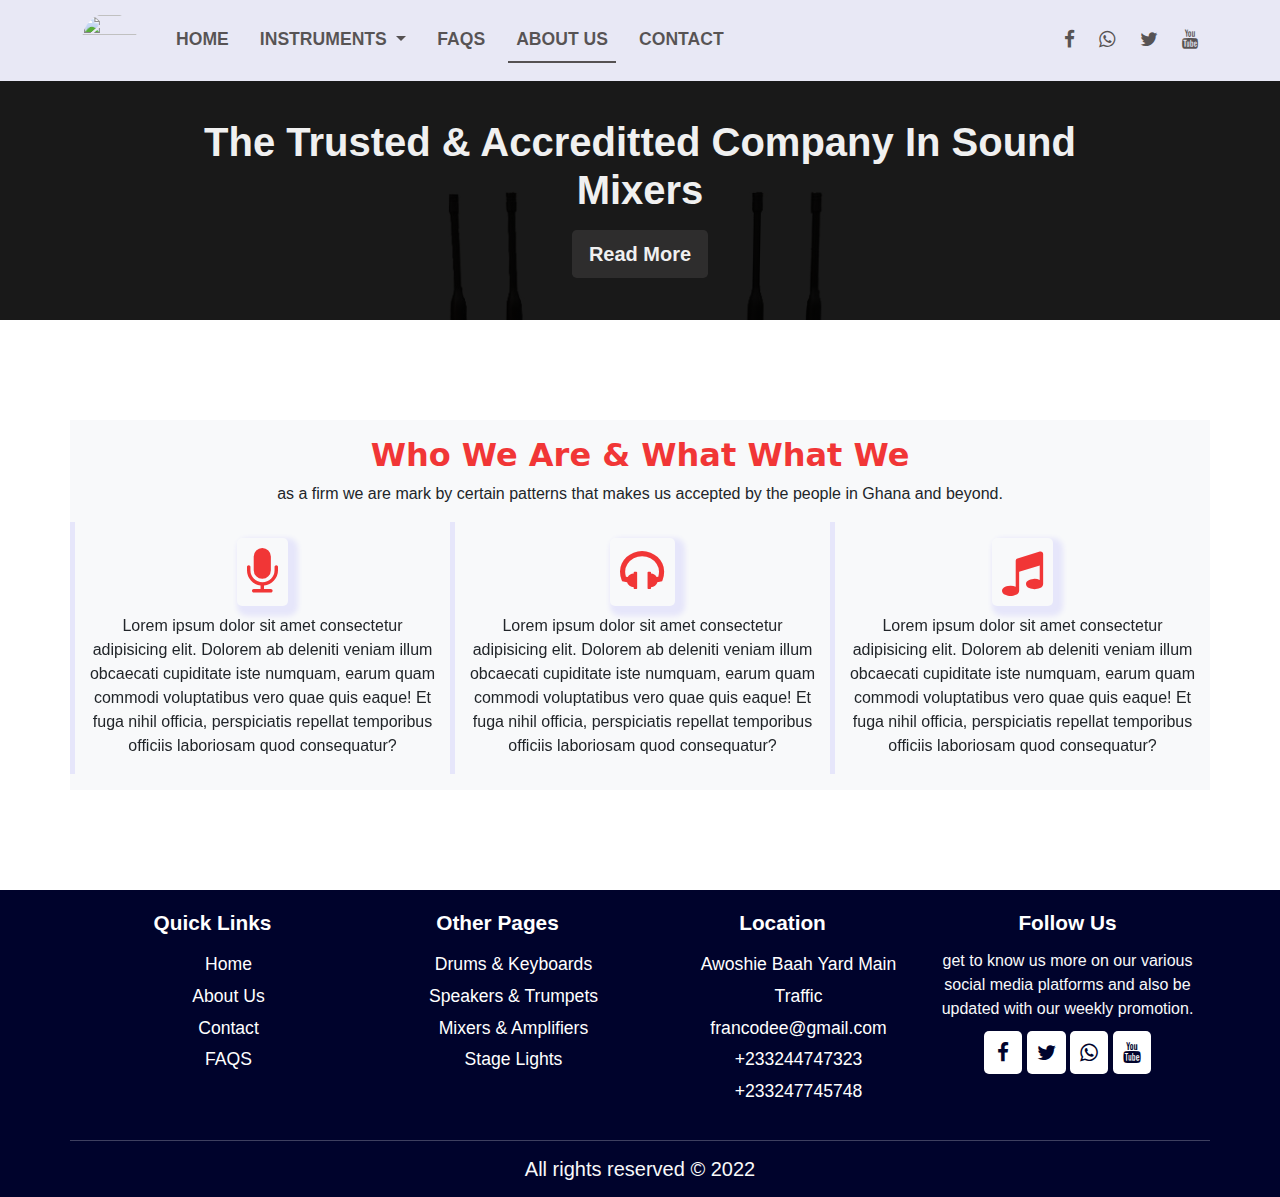
==== about.html @ 3933a32f "another commit" ====
<!DOCTYPE html>
    <html lang="en">
    <head>
      <meta charset="UTF-8">
      <meta http-equiv="X-UA-Compatible" content="IE=edge">
      <meta name="viewport" content="width=device-width, initial-scale=1.0">
      <meta name="keywords" content="Ghana, Musical Instruments, Google, About.">
      <meta name="description"
        content="This page is centered on everything about us especially what makes Francodee Ventures the best in the musical industry in Ghana.">
      <title>About Us - Francodee Ventures</title>
      <link rel="stylesheet" href="assets/css/all.min.css">
      <link rel="stylesheet" href="assets/css/fontawesome.css">
      <link rel="stylesheet" href="bootstrap/css/bootstrap.min.css">
      <link rel="stylesheet" href="assets/css/francodee_ventures.css">
      <link rel="stylesheet" href="dist/aos.css">
    </head>
    <body>
      <nav class="navbar navbar-expand-lg navbar-light fixed-top" id="navbar-design">
        <div class="container" style="margin-top: 0">
          <a class="navbar-brand" href="index.html"><img src="assets/images/logo.jpg" class="img-fluid rounded-pill"
              width="55" height="55"></a>
          <button type="button" class="navbar-toggler bg-light" data-bs-target="#navbarSupportedContent"
            data-bs-toggle="collapse" aria-label="Toggle Navigation" aria-expanded="false">
            <span class="navbar-toggler-icon"></span>
          </button>
          <div class="navbar-collapse collapse" id="navbarSupportedContent">
            <ul class="navbar-nav">
              <li class="nav-item"><a class="nav-link text-uppercase" href="index.html" target="_self">Home</a></li>
              <li class="nav-item dropdown">
                <a class="nav-link dropdown-toggle text-uppercase" href="#" id="navbarDropdownMenuLink" role="button"
                  data-bs-toggle="dropdown" aria-expanded="false">
                  Instruments
                </a>
                <ul class="dropdown-menu" aria-labelledby="navbarDropdownMenuLink">
                  <li><a class="dropdown-item" href="drums_keyboards.html">Drums & Keyboards</a></li>
                  <li><a class="dropdown-item" href="sound_system_trumpets.html">Sound System & Trumpets</a></li>
                  <li><a class="dropdown-item" href="mixers_amplifiers.html">Mixers & Amplifiers</a></li>
                </ul>
              </li>
              <li class="nav-item"><a class="nav-link text-uppercase" href="faq.html" target="_blank">FAQS</a></li>
              <li class="nav-item"><a class="nav-link text-uppercase active" href="about.html" target="_blank">About Us</a></li>
              <li class="nav-item"><a class="nav-link text-uppercase" href="contact.html" target="_blank">Contact</a></li>
            </ul>
            <ul class="navbar-nav ms-auto">
              <div class="social-media-icons">
                <a class="text-decoration-none" href="https://www.facebook.com"><i class="fa fa-facebook"></i></a>
                <a class="text-decoration-none" href="https://www.facebook.com"><i class="fa fa-whatsapp"></i></a>
                <a class="text-decoration-none" href="https://www.facebook.com"><i class="fa fa-twitter"></i></a>
                <a class="text-decoration-none" href="https://www.facebook.com"><i class="fa fa-youtube"></i></a>
              </div>
            </ul>
          </div>
        </div>
      </nav>
      <div class="contaner-fluid about-banner">
        <div class="container" style="margin-top: 0">
        <div class="row justify-content-center">
          <div class="col-sm-12 col-md-10 col-lg-10 text-center mt-5">
            <h1><span class="company-name">
            The Trusted & Accreditted Company In Sound Mixers</span></h1>
            <a class="text-decoration-none mt-2 btn btn-lg btn-explore" href="#mixers">Read More</a>
          </div>
        </div>
      </div>
    </div>
    <div class="container bg-light">
      <div class="row justify-content-center">
        <div class="col-12 text-center">
          <h3 class="mt-3">Who We Are & What What We</h3>
          <p>as a firm we are mark by certain patterns that makes us accepted by the people in Ghana and beyond.</p>
        </div>
        <div class="col-md-4 mb-3 text-center" data-aos="slide-up" data-aos-delay="100" data-aos-duration="1000" id="our-work">
          <i class="fa fa-microphone mt-3"></i>
          <p class="mt-2">Lorem ipsum dolor sit amet consectetur adipisicing elit. Dolorem ab deleniti veniam illum obcaecati
            cupiditate iste numquam, earum quam commodi voluptatibus vero quae quis eaque! Et fuga nihil officia,
            perspiciatis repellat temporibus officiis laboriosam quod consequatur?</p>
        </div>
        <div class="col-md-4 mb-3 text-center" data-aos="slide-up" data-aos-delay="100" data-aos-duration="1000" id="our-work">
          <i class="fa fa-headphones mt-3"></i>
          <p class="mt-2">Lorem ipsum dolor sit amet consectetur adipisicing elit. Dolorem ab deleniti veniam illum obcaecati
            cupiditate iste numquam, earum quam commodi voluptatibus vero quae quis eaque! Et fuga nihil officia,
            perspiciatis repellat temporibus officiis laboriosam quod consequatur?</p>
        </div>
        <div class="col-md-4 mb-3 text-center" data-aos="slide-up" data-aos-delay="100" data-aos-duration="1000" id="our-work">
          <i class="fa fa-music mt-3"></i>
          <p class="mt-2">Lorem ipsum dolor sit amet consectetur adipisicing elit. Dolorem ab deleniti veniam illum obcaecati
            cupiditate iste numquam, earum quam commodi voluptatibus vero quae quis eaque! Et fuga nihil officia,
            perspiciatis repellat temporibus officiis laboriosam quod consequatur?</p>
        </div>
      </div>
    </div>
    <a href="#" id="scrollUp" class="text-decoration-none"><i class="fa fa-arrow-up"></i></a>
    <footer class="container-fluid">
      <div class="container">
        <div class="row justify-content-center">
          <div class="col-xs-12 col-sm-12 col-md-6 col-lg-3 text-center">
            <h4 class="mt-3">Quick Links</h4>
            <ul>
              <li><a href="index.html">Home</a></li>
              <li><a href="about.html">About Us</a></li>
              <li><a href="contact.html">Contact</a></li>
              <li><a href="faqs.html">FAQS</a></li>
            </ul>
          </div>
          <div class="col-xs-12 col-sm-12 col-md-6 col-lg-3 text-center">
            <h4 class="mt-3">Other Pages</h4>
            <ul>
              <li><a href="drums_keyboards.html">Drums & Keyboards</a></li>
              <li><a href="sound_system_trumpets.html">Speakers & Trumpets</a></li>
              <li><a href="mixers_amplifiers.html">Mixers & Amplifiers</a></li>
              <li><a href="stage_light.html">Stage Lights</a></li>
            </ul>
          </div>
          <div class="col-xs-12 col-sm-6 col-md-6 col-lg-3 text-center">
            <h4 class="mt-3">Location</h4>
            <ul>
              <li>Awoshie Baah Yard Main Traffic</li>
              <li>francodee@gmail.com</li>
             <li>+233244747323</li>
            <li>+233247745748</li>
            </ul>
          </div>
          <div class="col-xs-12 col-sm-12 col-md-6 col-lg-3 text-center">
            <h4 class="mt-3">Follow Us</h4>
            <p class="text-light">get to know us more on our various social media platforms and also be updated with our weekly promotion.</p>
              <a href="#" class="footer-facebook"><i class="fa fa-facebook"></i></a>
              <a href="#" class="footer-icons"><i class="fa fa-twitter"></i></a>
              <a href="#" class="footer-icons"><i class="fa fa-whatsapp"></i></a>
              <a href="#" class="footer-icons"><i class="fa fa-youtube"></i></a>
          </div>
          <hr class="bg-light mt-3">
          <div class="col-12 text-center text-light">
            <h5 class="mb-3">All rights reserved &copy; 2022</h5>
          </div>
        </div>
      </div>
    </footer>
      <script src="bootstrap/js/bootstrap.min.js"></script>
      <script src="bootstrap/jquery/jquery.min.js"></script>
      <script src="assets/js/changing.text.js"></script>
      <script src="bootstrap/js/bootstrap.bundle.min.js"></script>
      <script src="dist/aos.js"></script>
      <script>
        AOS.init();
    </script>
    
    </body>
    </html
---- assets/css/francodee_ventures.css ----
:root {
    --red: rgb(241, 54, 54);
    --blue: rgb(16, 16, 107);
}
* {
    padding: 0;
    margin: 0;
    box-sizing: border-box;
}
body {
    width: 100%;
    height: 100vh;
    font-family: "Roboto", sans-serif;
}
h3 {
    color: var(--red);
    font-size: 2em;
    font-weight: 800;
    font-family:system-ui, -apple-system, BlinkMacSystemFont, 'Segoe UI', Roboto, Oxygen, Ubuntu, Cantarell, 'Open Sans', 'Helvetica Neue', sans-serif;
}
h4 {
    color:rgba(10, 4, 4, 0.788);
    font-size: 1.3em;
    font-weight: 800;
    padding: 5px 5px;
}
.popup-screen {
    width: 100%;
    background-color: rgba(10, 4, 4, 0.788);
    backdrop-filter: blur(5px);
    justify-content: center;
    align-items: center;
    transition: .5s ease;
    transition-property: transform;
    visibility: hidden;
}
.popup-screen.active {
    visibility: visible;
}
.popup-box {
    text-align: center;
    transform: scale(0);
    transition: 0.9s ease-in-out;
}
.popup-screen.active .popup-box {
    transform: scale(1)
}
#navbar-design {
    background: rgb(232, 232, 245);
    backdrop-filter: blur(5px);
}
.navbar-collapse .navbar-nav li.nav-item a.nav-link {
    margin-left: 15px;
    color: rgba(22, 16, 11, 0.699);
    font-size: 1.1em;
    font-weight: 600;
}
.nav-link:hover {
    border-bottom: 2px solid rgba(22, 16, 11, 0.699);
    transition: all .3s ease-out;
}
.active {
    border-bottom: 2px solid rgba(22, 16, 11, 0.699);
}
.social-media-icons a {
    justify-content: space-between;
    margin-left: 20px;
    color: rgba(22, 16, 11, 0.699);
    font-size: 1.2em;
    font-weight: 8000;
}
.main-banner {
    margin-top: 70px;
    height: 250px;
    background-image: linear-gradient(rgba(0, 0, 0, 0.9), rgba(0, 0, 0, 0.9)), url('../images/banner1.jpg');
    background-position: center center;
    background-size: cover;
    background-attachment: fixed;
    backdrop-filter: blur(5px);
}
.about-banner {
    margin-top: 70px;
    height: 250px;
    background-image: linear-gradient(rgba(0, 0, 0, 0.9), rgba(0, 0, 0, 0.9)), url('../images/drums3.jpg');
    background-position: center center;
    background-size: cover;
    background-attachment: fixed;
    backdrop-filter: blur(5px);
}
.amplifier-banner {
    margin-top: 70px;
    height: 250px;
    background-image: linear-gradient(rgba(0, 0, 0, 0.9), rgba(0, 0, 0, 0.9)), url('../images/amplifier-bg.jpg');
    background-position: center center;
    background-size: cover;
    background-attachment: fixed;
    backdrop-filter: blur(5px);
}
.about-banner {
    margin-top: 70px;
    height: 250px;
    background-image: linear-gradient(rgba(0, 0, 0, 0.9), rgba(0, 0, 0, 0.9)), url('../images/amplifier-bg.jpg');
    background-position: center center;
    background-size: cover;
    background-attachment: fixed;
    backdrop-filter: blur(5px);
}
.stage-light-banner {
    margin-top: 70px;
    height: 250px;
    background-image: linear-gradient(rgba(0, 0, 0, 0.9), rgba(0, 0, 0, 0.9)), url('../images/stage_light1.jpg');
    background-position: center center;
    background-size: cover;
    background-attachment: fixed;
    backdrop-filter: blur(5px);
}
.faq-banner {
    margin-top: 70px;
    height: 250px;
    background-image: linear-gradient(rgba(0, 0, 0, 0.9), rgba(0, 0, 0, 0.9)), url('../images/stage_light1.jpg');
    background-position: center center;
    background-size: cover;
    background-attachment: fixed;
    backdrop-filter: blur(5px);
}
.contact-banner {
    margin-top: 70px;
    height: 250px;
    background-image: linear-gradient(rgba(0, 0, 0, 0.9), rgba(0, 0, 0, 0.9)), url('../images/stage_light1.jpg');
    background-position: center center;
    background-size: cover;
    background-attachment: fixed;
    backdrop-filter: blur(5px);
}
.main-text {
    color: #f0f0f0;
    font-weight: 900;
    font-family:system-ui, -apple-system, BlinkMacSystemFont, 'Segoe UI', Roboto, Oxygen, Ubuntu, Cantarell, 'Open Sans', 'Helvetica Neue', sans-serif;
    animation: zoomIn 2s infinite;
}
@keyframes zoomIn {
    0% {
        transform: 0;
        opacity: 0;
        filter: blur(1px);
    }
    50% {
        transform: scale(1.03); opacity: 0.8;
    }
    100% {
        transform: 0;
        opacity: 0;
       
    }
}
.company-name {
    color: #f0f0f0;
    font-weight: 900;
}
.btn-explore {
    background: rgba(73, 72, 72, 0.452);
    font-weight: 600;
    animation: zoomOut 3s infinite;
    color: #f0f0f0;
}
.container {
    margin-top: 100px;
}
#each-service {
    transform: scale(0.95);
    border-radius: 5px;
    align-items: center;
}
.btn-discover {
    font-weight: 600;
}
.btn-place-request {
    font-weight: 600;
    animation: zoomOut 3s infinite;
}
@keyframes zoomOut {
    0% {
        opacity: 1;
    }
    50% {
        background: rgba(134, 132, 132, 0.1);
        transform: scale(1.04);
        color: #f0f0f0;
    }
    100% {
        opacity: 1;
    }
}
#each-service:hover {
    transform: scale(1.001);
    background:rgba(134, 132, 132, 0.1);
    transition: all 0.5s ease-in-out;
    cursor: pointer;
}
#our-work {
    border-left: 5px solid lavender;
}
.name {
    color:rgb(241, 54, 54);
    font-weight: 600;
}
.fa-music {
    padding: 10px 10px;
    font-size: 3em;
    color:rgb(241, 54, 54);
    border-radius: 5px;
    box-shadow: 5px 5px 5px 5px lavender;
}
.fa-microphone {
    padding: 10px 10px;
    font-size: 3em;
    color:rgb(241, 54, 54);
    border-radius: 5px;
    box-shadow: 5px 5px 5px 5px lavender;
}
.fa-headphones {
    padding: 10px 10px;
    font-size: 3em;
    color:rgb(241, 54, 54);
    border-radius: 5px;
    box-shadow: 5px 5px 5px 5px lavender;  
}
.fa-star {
    color: goldenrod;
    font-size: 1.2em;
}s
.fa-star-half {
    font-size: 1.2em;
}
#what-we-do-bg {
    background-image: linear-gradient(rgb(0, 0, 0, 0.6), rgba(0, 0, 0, 0.6)), url('../images/banner1.jpg')
}
.what-are-you-looking-for img{
    height: 450px;
}
.asteriks {
    color: var(--red);
    font-weight: 900;
}
#scrollUp {
    position: fixed;
    right: 32px;
    height: 40px;
    width: 40px;
    text-align: center;
    pointer-events: none;
    transition: .5s;
    bottom: 20px;
    background:var(--red);
    border-radius: 5px;
    visibility: hidden;
    border-bottom: 0;
}
#scrollUp.active {
    pointer-events: auto;
    visibility: visible;
    opacity: 1;
}
.fa-arrow-up {
    color: #fff;
    font-size: 1.3em;
    padding: 8px 8px;
}
footer {
    background: rgb(0, 3, 44);
}
footer h4 {
    color: #fff;
}
footer ul {
    list-style-type: none;
}
footer ul li {
    color: #fff;
    font-size: 1.1em;
    line-height: 1.8;
}
footer ul li a {
    text-decoration: none;
    color: #fff;
}
.footer-facebook {
    font-size: 1.3em;
    color: rgb(0, 3, 44);
    background: #fff;
    border-radius: 5px;
    padding: 10px 13px;
}
.footer-icons {
    background: #fff;
    color:rgb(0, 3, 44);
    font-size: 1.3em;
    padding: 10px 10px;
    border-radius: 5px;
}
@media screen and (max-width: 768px){
    .nav-link:hover {
        border: none;
    }
}
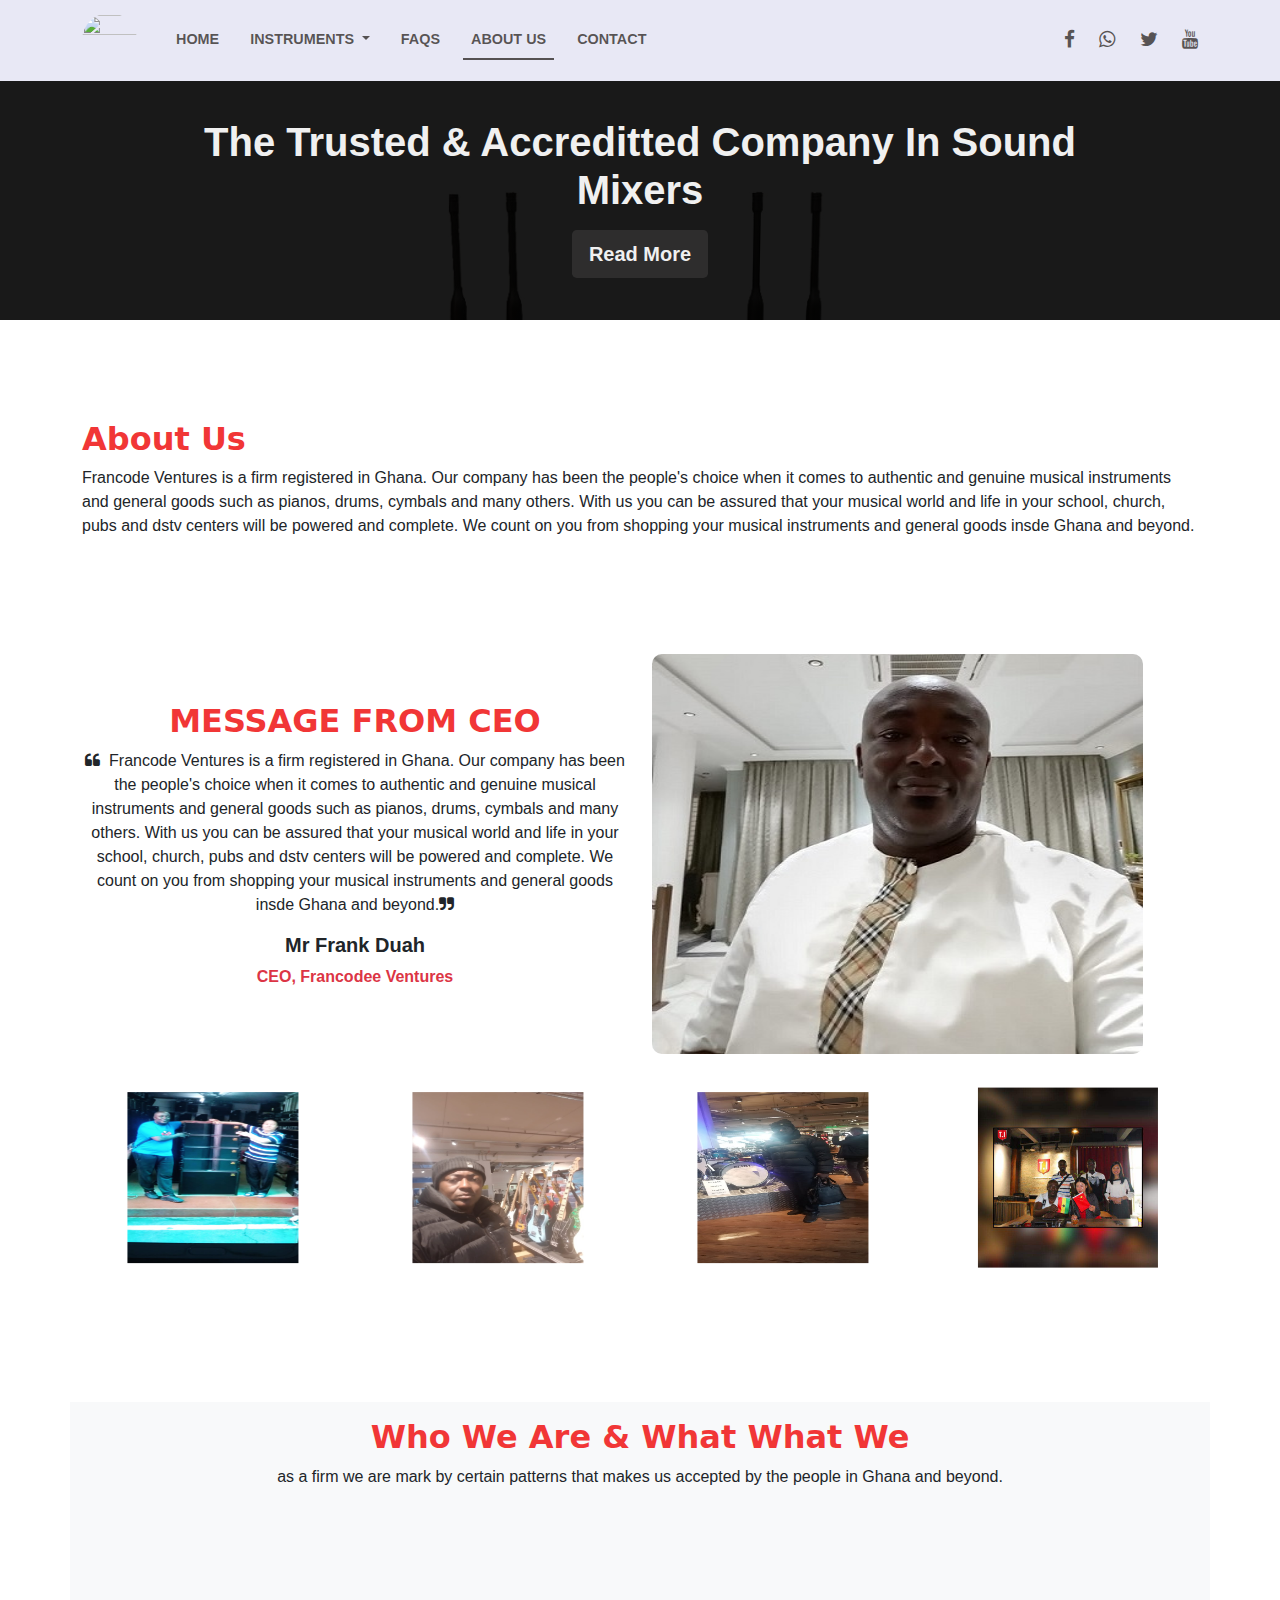
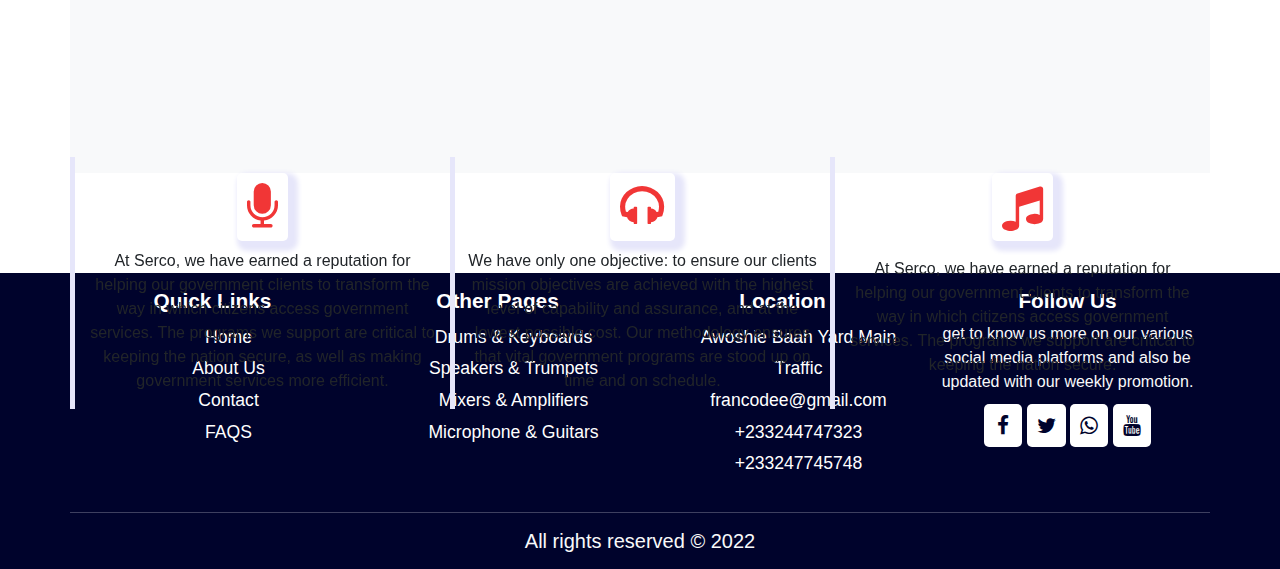
==== commit 803f5f3d: "another commit" ====
--- a/about.html
+++ b/about.html
@@ -32,9 +32,10 @@
                   Instruments
                 </a>
                 <ul class="dropdown-menu" aria-labelledby="navbarDropdownMenuLink">
+                  <li><a class="dropdown-item" href="mixers_amplifiers.html">Amplifiers & Mixers</a></li>
                   <li><a class="dropdown-item" href="drums_keyboards.html">Drums & Keyboards</a></li>
                   <li><a class="dropdown-item" href="sound_system_trumpets.html">Sound System & Trumpets</a></li>
-                  <li><a class="dropdown-item" href="mixers_amplifiers.html">Mixers & Amplifiers</a></li>
+                  <li><a class="dropdown-item" href="microphone_guitar.html">Microphone & Guitars</a></li>
                 </ul>
               </li>
               <li class="nav-item"><a class="nav-link text-uppercase" href="faq.html" target="_blank">FAQS</a></li>
@@ -63,6 +64,53 @@
         </div>
       </div>
     </div>
+    <div class="container">
+      <div class="row">
+        <h3>About Us</h3>
+        <div class="col-md-12">
+          <p>Francode Ventures is a firm registered in Ghana. Our company has been the people's choice when it comes to authentic and genuine musical instruments and general goods such as pianos, drums, cymbals and many others. With us you can be assured that your musical world and life in your school, church, pubs and dstv centers will be powered and complete. We count on you from shopping your musical instruments and general goods insde Ghana and beyond.</p>
+        </div>
+      </div>
+    </div>
+    <div class="container">
+      <div class="row">
+        <div class="col-md-6 text-center">
+          <h3 class="mt-5 text-uppercase">Message From CEO</h3>
+          <p><i class="fa fa-quote-left"></i>&nbsp;&nbsp;Francode Ventures is a firm registered in Ghana. Our company has been the people's choice when it comes to authentic and genuine musical instruments and general  goods such as pianos, drums, cymbals and many others. With us you can be assured that your musical world and life in your school, church, pubs and dstv centers will be powered and complete. We count on you from shopping your musical instruments and general goods insde Ghana and beyond.<i class="fa fa-quote-right"></i></p>
+          <h5 class="person-name"><strong>Mr Frank Duah</strong></h5>
+          <p class="text-danger"><strong>CEO, Francodee Ventures</strong></p>
+        </div>
+        <div class="col-md-6">
+          <img class="img-fluid" src="assets/images/gallery/mgt1.jpg" alt="management" style="height: 400px; width: 90%; border-radius: 10px">
+        </div>
+      </div>
+    </div>
+    <div class="container mt-3" id="mixers">
+      <div class="row">
+        <div class="col-sm-12 col-md-4 col-lg-3 text-center" id="each-service">
+          <img src="assets/images/gallery/gallery4.jpg" class="img-fluid mt-2" alt="gallery" style="transform: scale(0.95);">
+        </div>
+        <div class="col-sm-12 col-md-4 col-lg-3 text-center" id="each-service">
+          <img src="assets/images/gallery/gallery3.jpg" class="img-fluid mt-2" alt="amplifier" style="transform: scale(0.95);">
+        </div>
+        <div class="col-sm-12 col-md-4 col-lg-3 text-center" id="each-service">
+          <img src="assets/images/gallery/gallery5.jpg" class="img-fluid mt-2" alt="mixer" style="transform: scale(0.95);">
+        </div>
+        <div class="col-sm-12 col-md-4 col-lg-3 text-center" id="each-service">
+          <img src="assets/images/gallery/gallery1.jpg" class="img-fluid mt-2" alt="gallery">
+        </div>
+      </div>
+    </div>
+    <div class="container" style="margin-top: 0">
+      <div class="row justify-content-center">
+        <div class="col-md-6">
+          <img src="assets/images/mgt1.jpg" alt="" class="img-fluid">
+        </div>
+        <div class="col-md-6">
+          <img src="assets/images/mgt1.jpg" alt="" class="img-fluid">
+        </div>
+      </div>
+    </div>
     <div class="container bg-light">
       <div class="row justify-content-center">
         <div class="col-12 text-center">
@@ -71,21 +119,15 @@
         </div>
         <div class="col-md-4 mb-3 text-center" data-aos="slide-up" data-aos-delay="100" data-aos-duration="1000" id="our-work">
           <i class="fa fa-microphone mt-3"></i>
-          <p class="mt-2">Lorem ipsum dolor sit amet consectetur adipisicing elit. Dolorem ab deleniti veniam illum obcaecati
-            cupiditate iste numquam, earum quam commodi voluptatibus vero quae quis eaque! Et fuga nihil officia,
-            perspiciatis repellat temporibus officiis laboriosam quod consequatur?</p>
+          <p class="mt-2">At Serco, we have earned a reputation for helping our government clients to transform the way in which citizens access government services. The programs we support are critical to keeping the nation secure, as well as making government services more efficient.</p>
         </div>
         <div class="col-md-4 mb-3 text-center" data-aos="slide-up" data-aos-delay="100" data-aos-duration="1000" id="our-work">
           <i class="fa fa-headphones mt-3"></i>
-          <p class="mt-2">Lorem ipsum dolor sit amet consectetur adipisicing elit. Dolorem ab deleniti veniam illum obcaecati
-            cupiditate iste numquam, earum quam commodi voluptatibus vero quae quis eaque! Et fuga nihil officia,
-            perspiciatis repellat temporibus officiis laboriosam quod consequatur?</p>
+          <p class="mt-2">We have only one objective: to ensure our clients mission objectives are achieved with the highest level of capability and assurance, and at the lowest possible cost. Our methodology ensures that vital government programs are stood up on time and on schedule.</p>
         </div>
         <div class="col-md-4 mb-3 text-center" data-aos="slide-up" data-aos-delay="100" data-aos-duration="1000" id="our-work">
           <i class="fa fa-music mt-3"></i>
-          <p class="mt-2">Lorem ipsum dolor sit amet consectetur adipisicing elit. Dolorem ab deleniti veniam illum obcaecati
-            cupiditate iste numquam, earum quam commodi voluptatibus vero quae quis eaque! Et fuga nihil officia,
-            perspiciatis repellat temporibus officiis laboriosam quod consequatur?</p>
+          <p class="mt-2"><p>At Serco, we have earned a reputation for helping our government clients to transform the way in which citizens access government services. The programs we support are critical to keeping the nation secure.</p>
         </div>
       </div>
     </div>
@@ -108,7 +150,7 @@
               <li><a href="drums_keyboards.html">Drums & Keyboards</a></li>
               <li><a href="sound_system_trumpets.html">Speakers & Trumpets</a></li>
               <li><a href="mixers_amplifiers.html">Mixers & Amplifiers</a></li>
-              <li><a href="stage_light.html">Stage Lights</a></li>
+              <li><a href="microphone_guitar.html">Microphone & Guitars</a></li>
             </ul>
           </div>
           <div class="col-xs-12 col-sm-6 col-md-6 col-lg-3 text-center">
--- a/assets/css/francodee_ventures.css
+++ b/assets/css/francodee_ventures.css
@@ -22,7 +22,6 @@
     color:rgba(10, 4, 4, 0.788);
     font-size: 1.3em;
     font-weight: 800;
-    padding: 5px 5px;
 }
 .popup-screen {
     width: 100%;
@@ -52,7 +51,7 @@
 .navbar-collapse .navbar-nav li.nav-item a.nav-link {
     margin-left: 15px;
     color: rgba(22, 16, 11, 0.699);
-    font-size: 1.1em;
+    font-size: 0.9em;
     font-weight: 600;
 }
 .nav-link:hover {
@@ -72,7 +71,7 @@
 .main-banner {
     margin-top: 70px;
     height: 250px;
-    background-image: linear-gradient(rgba(0, 0, 0, 0.9), rgba(0, 0, 0, 0.9)), url('../images/banner1.jpg');
+    background-image: linear-gradient(rgba(0, 0, 0, 0.8), rgba(0, 0, 0, 0.8)), url('../images/banner1.jpg');
     background-position: center center;
     background-size: cover;
     background-attachment: fixed;
@@ -105,7 +104,7 @@
     background-attachment: fixed;
     backdrop-filter: blur(5px);
 }
-.stage-light-banner {
+.microphones-banner {
     margin-top: 70px;
     height: 250px;
     background-image: linear-gradient(rgba(0, 0, 0, 0.9), rgba(0, 0, 0, 0.9)), url('../images/stage_light1.jpg');
@@ -167,9 +166,13 @@
     margin-top: 100px;
 }
 #each-service {
-    transform: scale(0.95);
+    transform: scale(0.9);
     border-radius: 5px;
     align-items: center;
+}
+#each-service img {
+    height: 200px;
+    width: 200px;
 }
 .btn-discover {
     font-weight: 600;
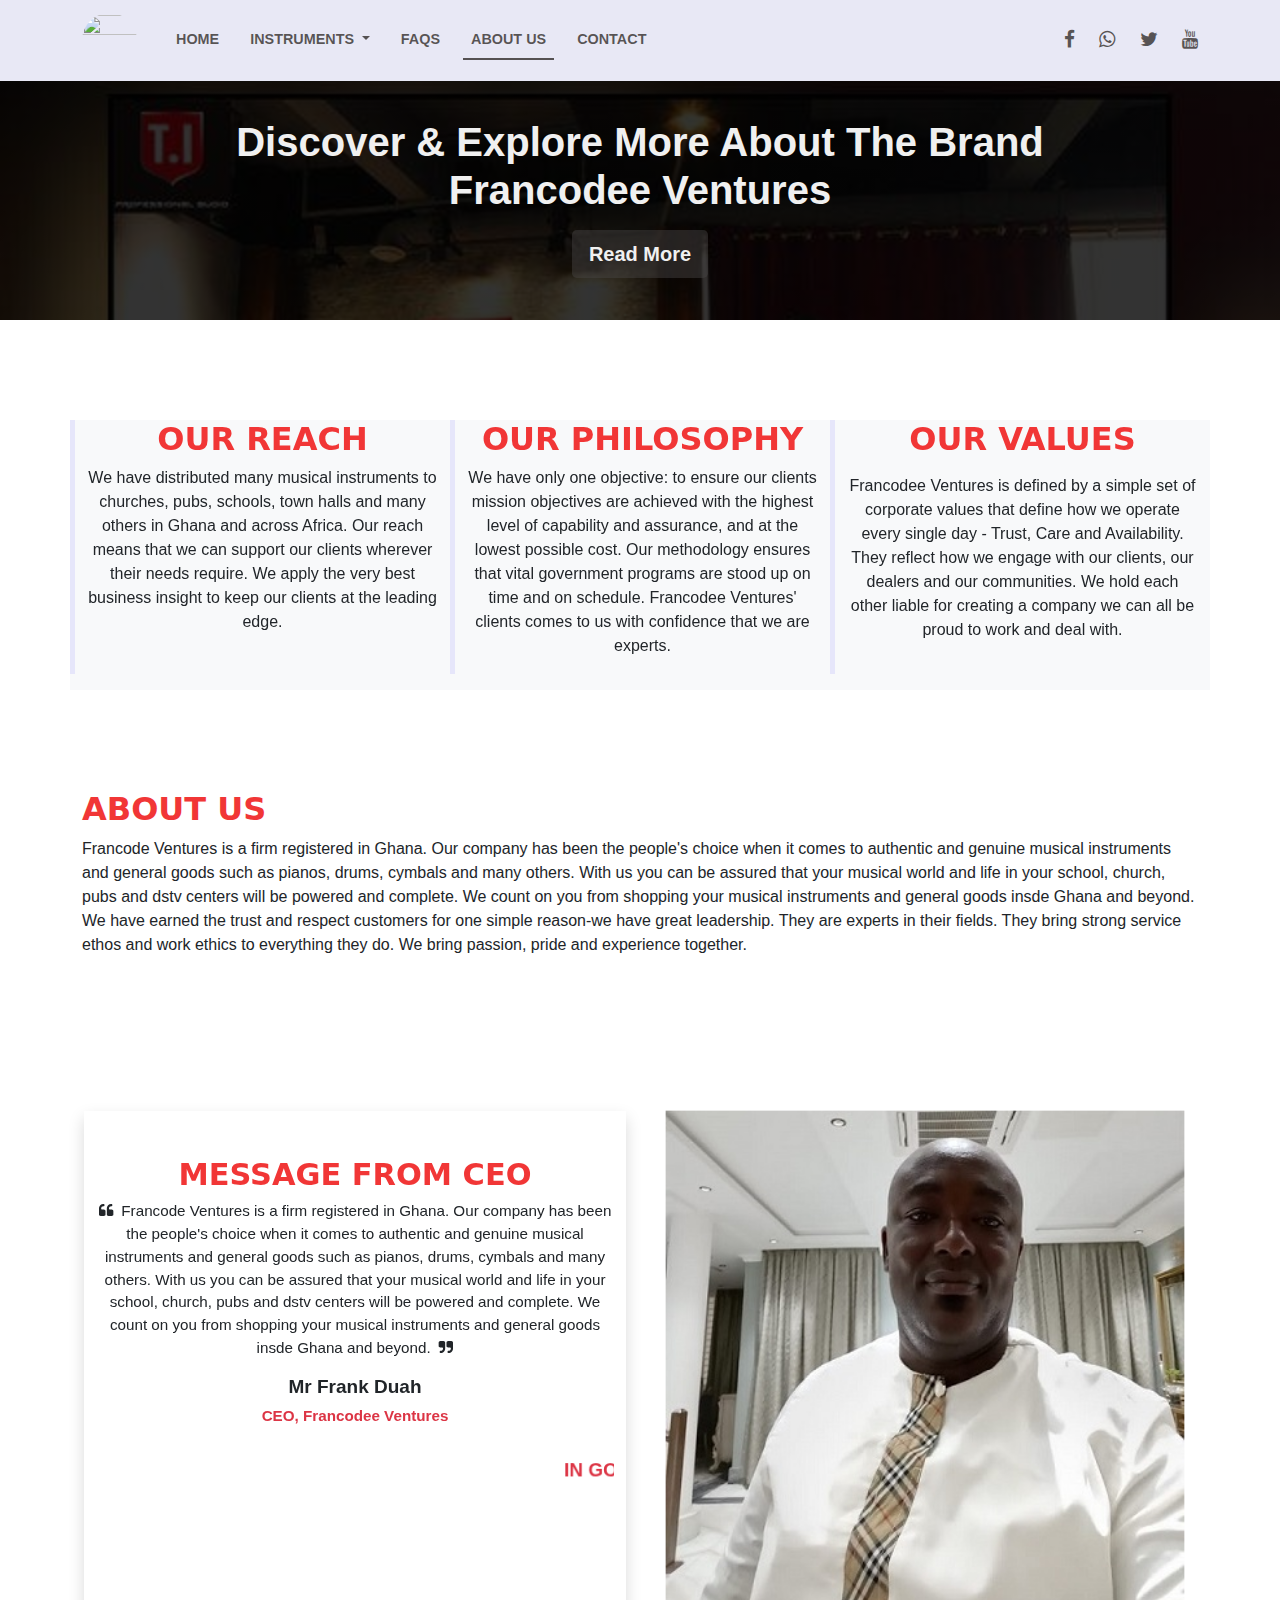
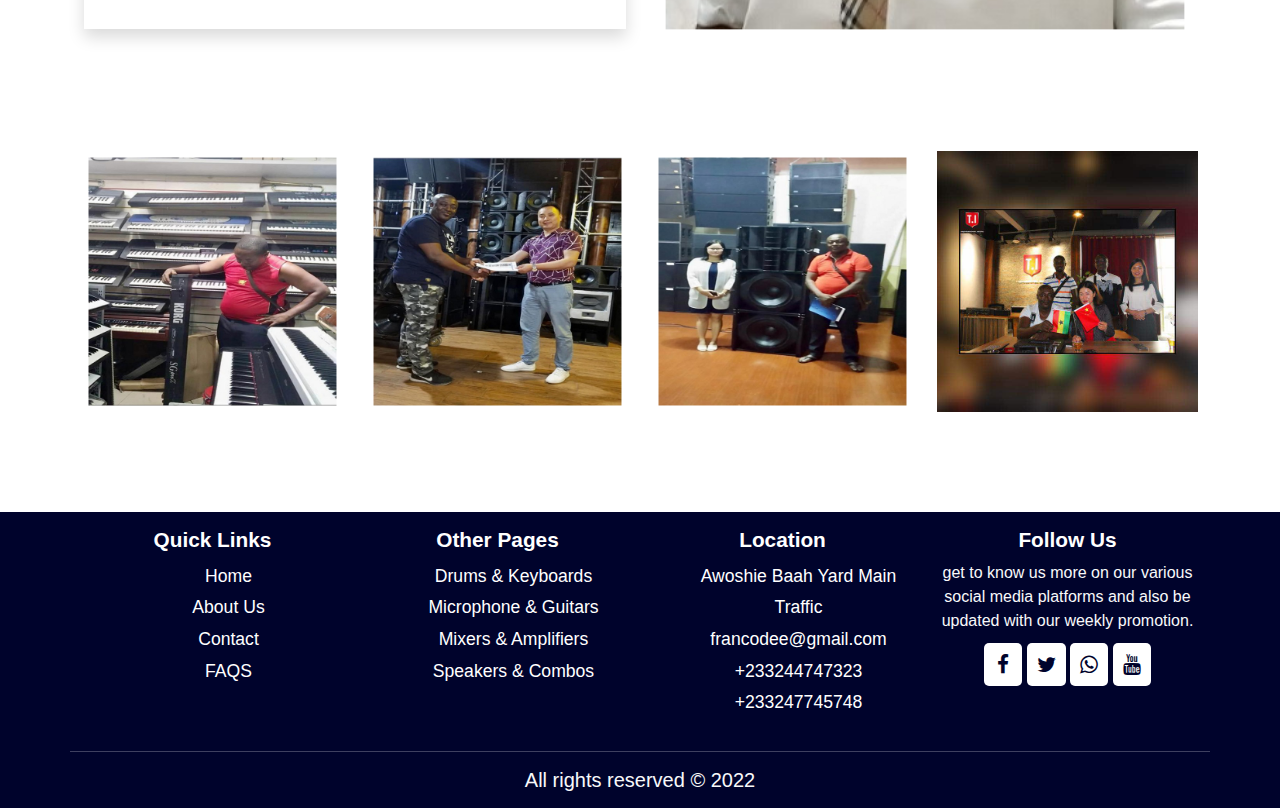
==== commit 6d0880b8: "new changes" ====
--- a/about.html
+++ b/about.html
@@ -34,8 +34,8 @@
                 <ul class="dropdown-menu" aria-labelledby="navbarDropdownMenuLink">
                   <li><a class="dropdown-item" href="mixers_amplifiers.html">Amplifiers & Mixers</a></li>
                   <li><a class="dropdown-item" href="drums_keyboards.html">Drums & Keyboards</a></li>
-                  <li><a class="dropdown-item" href="sound_system_trumpets.html">Sound System & Trumpets</a></li>
                   <li><a class="dropdown-item" href="microphone_guitar.html">Microphone & Guitars</a></li>
+                  <li><a class="dropdown-item" href="speakers_combos.html">Speakers & Combos</a></li>
                 </ul>
               </li>
               <li class="nav-item"><a class="nav-link text-uppercase" href="faq.html" target="_blank">FAQS</a></li>
@@ -58,79 +58,67 @@
         <div class="row justify-content-center">
           <div class="col-sm-12 col-md-10 col-lg-10 text-center mt-5">
             <h1><span class="company-name">
-            The Trusted & Accreditted Company In Sound Mixers</span></h1>
+            Discover & Explore More About The Brand Francodee Ventures</span></h1>
             <a class="text-decoration-none mt-2 btn btn-lg btn-explore" href="#mixers">Read More</a>
           </div>
         </div>
       </div>
     </div>
-    <div class="container">
-      <div class="row">
-        <h3>About Us</h3>
-        <div class="col-md-12">
-          <p>Francode Ventures is a firm registered in Ghana. Our company has been the people's choice when it comes to authentic and genuine musical instruments and general goods such as pianos, drums, cymbals and many others. With us you can be assured that your musical world and life in your school, church, pubs and dstv centers will be powered and complete. We count on you from shopping your musical instruments and general goods insde Ghana and beyond.</p>
+    <div class="container bg-light">
+      <div class="row justify-content-center">
+        <div class="col-md-4 mb-3 text-center" data-aos="slide-up" data-aos-delay="100" data-aos-duration="1000" id="our-work">
+          <h3 class="text-uppercase">Our Reach</h3>
+          <p class="mt-2">We have distributed many musical instruments to churches, pubs, schools, town halls and many others in Ghana and across Africa. Our reach means that we can support our clients wherever their needs require. We apply the very best business insight to keep our clients at the leading edge.</p>
+        </div>
+        <div class="col-md-4 mb-3 text-center" data-aos="slide-up" data-aos-delay="100" data-aos-duration="1000" id="our-work">
+          <h3 class="text-uppercase">Our Philosophy</h3>
+          <p class="mt-2">We have only one objective: to ensure our clients mission objectives are achieved with the highest level of capability and assurance, and at the lowest possible cost. Our methodology ensures that vital government programs are stood up on time and on schedule. Francodee Ventures' clients comes to us with confidence that we are experts.</p>
+        </div>
+        <div class="col-md-4 mb-3 text-center" data-aos="slide-up" data-aos-delay="100" data-aos-duration="1000" id="our-work">
+          <h3 class="text-uppercase">Our Values</h3>
+          <p class="mt-2"><p>Francodee Ventures is defined by a simple set of corporate values that define how we operate every single day - Trust, Care and Availability. They reflect how we engage with our clients, our dealers and our communities. We hold each other liable for creating a company we can all be proud to work and deal with.</p>
         </div>
       </div>
     </div>
     <div class="container">
       <div class="row">
-        <div class="col-md-6 text-center">
-          <h3 class="mt-5 text-uppercase">Message From CEO</h3>
-          <p><i class="fa fa-quote-left"></i>&nbsp;&nbsp;Francode Ventures is a firm registered in Ghana. Our company has been the people's choice when it comes to authentic and genuine musical instruments and general  goods such as pianos, drums, cymbals and many others. With us you can be assured that your musical world and life in your school, church, pubs and dstv centers will be powered and complete. We count on you from shopping your musical instruments and general goods insde Ghana and beyond.<i class="fa fa-quote-right"></i></p>
-          <h5 class="person-name"><strong>Mr Frank Duah</strong></h5>
-          <p class="text-danger"><strong>CEO, Francodee Ventures</strong></p>
-        </div>
-        <div class="col-md-6">
-          <img class="img-fluid" src="assets/images/gallery/mgt1.jpg" alt="management" style="height: 400px; width: 90%; border-radius: 10px">
+        <h3 class="text-uppercase">About Us</h3>
+        <div class="col-md-12">
+          <p>Francode Ventures is a firm registered in Ghana. Our company has been the people's choice when it comes to authentic and genuine musical instruments and general goods such as pianos, drums, cymbals and many others. With us you can be assured that your musical world and life in your school, church, pubs and dstv centers will be powered and complete. We count on you from shopping your musical instruments and general goods insde Ghana and beyond. We have earned the trust and respect customers for one simple reason-we have great leadership. They are experts in their fields. They bring strong service ethos and work ethics to everything they do. We bring passion, pride and experience together.</p>
         </div>
       </div>
     </div>
-    <div class="container mt-3" id="mixers">
+    <div class="container" id="mixers">
       <div class="row">
-        <div class="col-sm-12 col-md-4 col-lg-3 text-center" id="each-service">
-          <img src="assets/images/gallery/gallery4.jpg" class="img-fluid mt-2" alt="gallery" style="transform: scale(0.95);">
+        <div class="col-md-6 text-center shadow mt-4" style="transform: scale(0.95)">
+          <h3 class="mt-5 text-uppercase">Message From CEO</h3>
+          <p><i class="fa fa-quote-left"></i>&nbsp;&nbsp;Francode Ventures is a firm registered in Ghana. Our company has been the people's choice when it comes to authentic and genuine musical instruments and general  goods such as pianos, drums, cymbals and many others. With us you can be assured that your musical world and life in your school, church, pubs and dstv centers will be powered and complete. We count on you from shopping your musical instruments and general goods insde Ghana and beyond.&nbsp;&nbsp;<i class="fa fa-quote-right"></i></p>
+          <h5 class="person-name"><strong>Mr Frank Duah</strong></h5>
+          <p class="text-danger"><strong>CEO, Francodee Ventures</strong></p>
+          <h5 class="py-3 text-danger"><strong><marquee>IN GOD OUR HOPE IS BUILT</marquee></strong></h5>
         </div>
-        <div class="col-sm-12 col-md-4 col-lg-3 text-center" id="each-service">
-          <img src="assets/images/gallery/gallery3.jpg" class="img-fluid mt-2" alt="amplifier" style="transform: scale(0.95);">
+        <div class="col-md-6 mt-4" style="transform: scale(0.95)">
+          <img class="img-fluid w-100" src="assets/images/gallery/mgt1.jpg" loading="lazy" alt="management">
         </div>
-        <div class="col-sm-12 col-md-4 col-lg-3 text-center" id="each-service">
-          <img src="assets/images/gallery/gallery5.jpg" class="img-fluid mt-2" alt="mixer" style="transform: scale(0.95);">
+      </div>
+    </div>
+    <div class="container">
+      <div class="row">
+        <div class="col-sm-12 col-md-4 col-lg-3">
+          <img src="assets/images/gallery/gallery9.jpg" class="img-fluid mt-2" alt="gallery" style="transform: scale(0.95);">
         </div>
-        <div class="col-sm-12 col-md-4 col-lg-3 text-center" id="each-service">
+        <div class="col-sm-12 col-md-4 col-lg-3">
+          <img src="assets/images/gallery/gallery11.jpg" class="img-fluid mt-2" alt="mr frank duah" style="transform: scale(0.95);">
+        </div>
+        <div class="col-sm-12 col-md-4 col-lg-3">
+          <img src="assets/images/gallery/gallery10.jpg" class="img-fluid mt-2" alt="mixer" style="transform: scale(0.95);">
+        </div>
+        <div class="col-sm-12 col-md-4 col-lg-3">
           <img src="assets/images/gallery/gallery1.jpg" class="img-fluid mt-2" alt="gallery">
         </div>
       </div>
     </div>
-    <div class="container" style="margin-top: 0">
-      <div class="row justify-content-center">
-        <div class="col-md-6">
-          <img src="assets/images/mgt1.jpg" alt="" class="img-fluid">
-        </div>
-        <div class="col-md-6">
-          <img src="assets/images/mgt1.jpg" alt="" class="img-fluid">
-        </div>
-      </div>
-    </div>
-    <div class="container bg-light">
-      <div class="row justify-content-center">
-        <div class="col-12 text-center">
-          <h3 class="mt-3">Who We Are & What What We</h3>
-          <p>as a firm we are mark by certain patterns that makes us accepted by the people in Ghana and beyond.</p>
-        </div>
-        <div class="col-md-4 mb-3 text-center" data-aos="slide-up" data-aos-delay="100" data-aos-duration="1000" id="our-work">
-          <i class="fa fa-microphone mt-3"></i>
-          <p class="mt-2">At Serco, we have earned a reputation for helping our government clients to transform the way in which citizens access government services. The programs we support are critical to keeping the nation secure, as well as making government services more efficient.</p>
-        </div>
-        <div class="col-md-4 mb-3 text-center" data-aos="slide-up" data-aos-delay="100" data-aos-duration="1000" id="our-work">
-          <i class="fa fa-headphones mt-3"></i>
-          <p class="mt-2">We have only one objective: to ensure our clients mission objectives are achieved with the highest level of capability and assurance, and at the lowest possible cost. Our methodology ensures that vital government programs are stood up on time and on schedule.</p>
-        </div>
-        <div class="col-md-4 mb-3 text-center" data-aos="slide-up" data-aos-delay="100" data-aos-duration="1000" id="our-work">
-          <i class="fa fa-music mt-3"></i>
-          <p class="mt-2"><p>At Serco, we have earned a reputation for helping our government clients to transform the way in which citizens access government services. The programs we support are critical to keeping the nation secure.</p>
-        </div>
-      </div>
-    </div>
+   
     <a href="#" id="scrollUp" class="text-decoration-none"><i class="fa fa-arrow-up"></i></a>
     <footer class="container-fluid">
       <div class="container">
@@ -148,9 +136,9 @@
             <h4 class="mt-3">Other Pages</h4>
             <ul>
               <li><a href="drums_keyboards.html">Drums & Keyboards</a></li>
-              <li><a href="sound_system_trumpets.html">Speakers & Trumpets</a></li>
-              <li><a href="mixers_amplifiers.html">Mixers & Amplifiers</a></li>
               <li><a href="microphone_guitar.html">Microphone & Guitars</a></li>
+                <li><a href="mixers_amplifiers.html">Mixers & Amplifiers</a></li>
+              <li><a href="speakers_combos.html">Speakers & Combos</a></li>
             </ul>
           </div>
           <div class="col-xs-12 col-sm-6 col-md-6 col-lg-3 text-center">
--- a/assets/css/francodee_ventures.css
+++ b/assets/css/francodee_ventures.css
@@ -89,7 +89,7 @@
 .amplifier-banner {
     margin-top: 70px;
     height: 250px;
-    background-image: linear-gradient(rgba(0, 0, 0, 0.9), rgba(0, 0, 0, 0.9)), url('../images/amplifier-bg.jpg');
+    background-image: linear-gradient(rgba(0, 0, 0, 0.8), rgba(0, 0, 0, 0.8)), url('../images/amplifiers/amplifier3.jpg');
     background-position: center center;
     background-size: cover;
     background-attachment: fixed;
@@ -98,7 +98,7 @@
 .about-banner {
     margin-top: 70px;
     height: 250px;
-    background-image: linear-gradient(rgba(0, 0, 0, 0.9), rgba(0, 0, 0, 0.9)), url('../images/amplifier-bg.jpg');
+    background-image: linear-gradient(rgba(0, 0, 0, 0.8), rgba(0, 0, 0, 0.8)), url('../images/gallery/gallery1.jpg');
     background-position: center center;
     background-size: cover;
     background-attachment: fixed;
@@ -107,7 +107,25 @@
 .microphones-banner {
     margin-top: 70px;
     height: 250px;
-    background-image: linear-gradient(rgba(0, 0, 0, 0.9), rgba(0, 0, 0, 0.9)), url('../images/stage_light1.jpg');
+    background-image: linear-gradient(rgba(0, 0, 0, 0.8), rgba(0, 0, 0, 0.8)), url('../images/stage_light1.jpg');
+    background-position: center center;
+    background-size: cover;
+    background-attachment: fixed;
+    backdrop-filter: blur(5px);
+}
+.drum-banner {
+    margin-top: 70px;
+    height: 250px;
+    background-image: linear-gradient(rgba(0, 0, 0, 0.8), rgba(0, 0, 0, 0.8)), url('../images/piano/keyboard1.jpg');
+    background-position: center center;
+    background-size: cover;
+    background-attachment: fixed;
+    backdrop-filter: blur(5px);
+}
+.speakers-banner {
+    margin-top: 70px;
+    height: 250px;
+    background-image: linear-gradient(rgba(0, 0, 0, 0.8), rgba(0, 0, 0, 0.8)), url('../images/combos/combo3.jpg');
     background-position: center center;
     background-size: cover;
     background-attachment: fixed;
@@ -116,7 +134,7 @@
 .faq-banner {
     margin-top: 70px;
     height: 250px;
-    background-image: linear-gradient(rgba(0, 0, 0, 0.9), rgba(0, 0, 0, 0.9)), url('../images/stage_light1.jpg');
+    background-image: linear-gradient(rgba(0, 0, 0, 0.8), rgba(0, 0, 0, 0.8)), url('../images/stage_light1.jpg');
     background-position: center center;
     background-size: cover;
     background-attachment: fixed;
@@ -125,7 +143,7 @@
 .contact-banner {
     margin-top: 70px;
     height: 250px;
-    background-image: linear-gradient(rgba(0, 0, 0, 0.9), rgba(0, 0, 0, 0.9)), url('../images/stage_light1.jpg');
+    background-image: linear-gradient(rgba(0, 0, 0, 0.8), rgba(0, 0, 0, 0.8)), url('../images/digital-design.jpg');
     background-position: center center;
     background-size: cover;
     background-attachment: fixed;
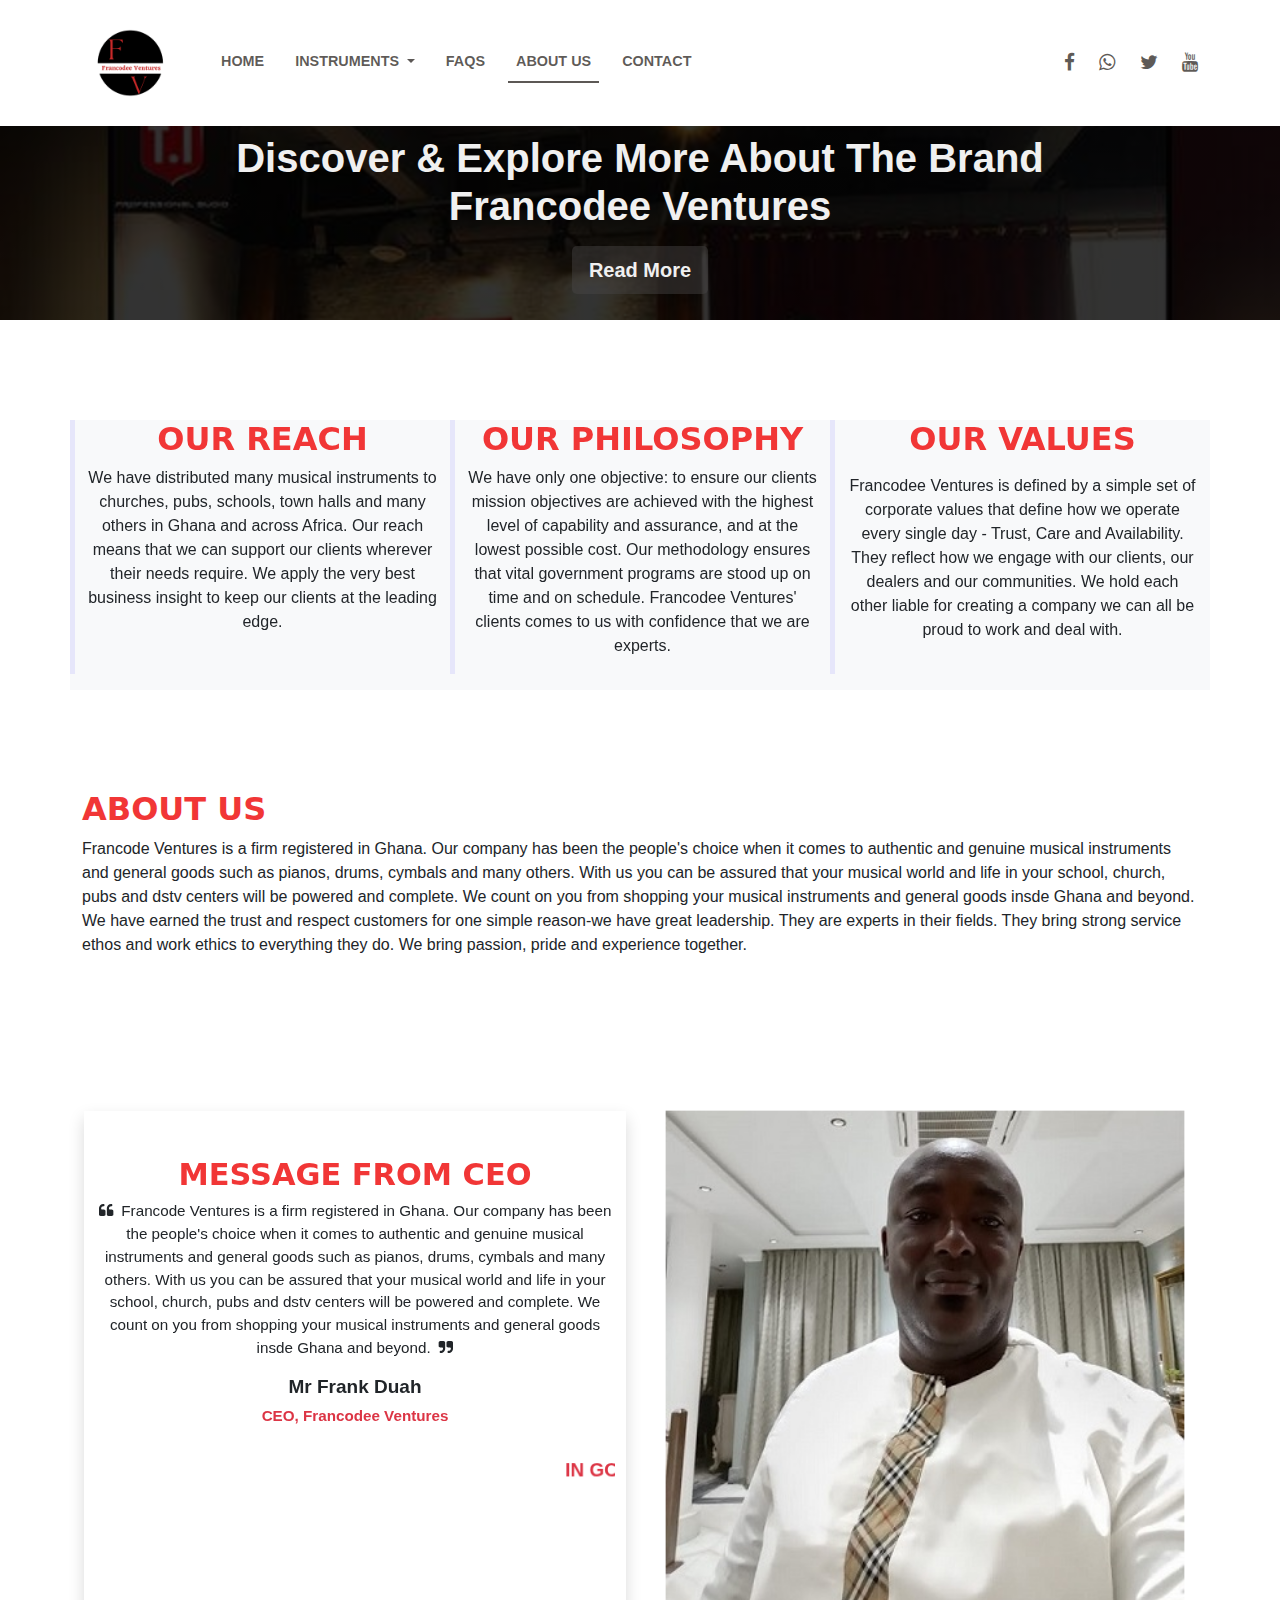
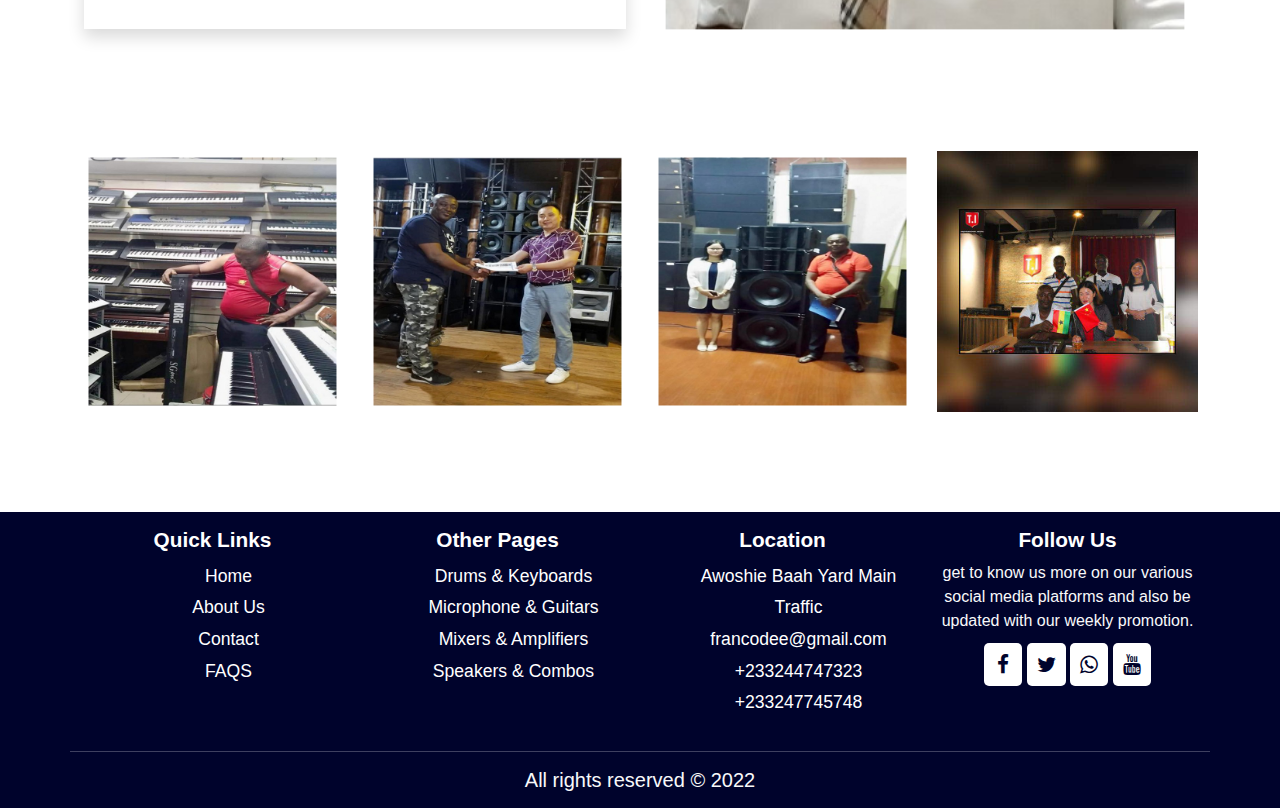
==== commit 581882b5: "almost commit" ====
--- a/about.html
+++ b/about.html
@@ -7,6 +7,7 @@
       <meta name="keywords" content="Ghana, Musical Instruments, Google, About.">
       <meta name="description"
         content="This page is centered on everything about us especially what makes Francodee Ventures the best in the musical industry in Ghana.">
+        <link rel="shortcut icon" type="favicon/ico" href="assets/images/favicon.ico">
       <title>About Us - Francodee Ventures</title>
       <link rel="stylesheet" href="assets/css/all.min.css">
       <link rel="stylesheet" href="assets/css/fontawesome.css">
@@ -17,8 +18,7 @@
     <body>
       <nav class="navbar navbar-expand-lg navbar-light fixed-top" id="navbar-design">
         <div class="container" style="margin-top: 0">
-          <a class="navbar-brand" href="index.html"><img src="assets/images/logo.jpg" class="img-fluid rounded-pill"
-              width="55" height="55"></a>
+          <a class="navbar-brand" href="index.html"><img src="assets/images/c.png" class="img-fluid rounded-pill" style="width: 100px; height: 100px"></a>
           <button type="button" class="navbar-toggler bg-light" data-bs-target="#navbarSupportedContent"
             data-bs-toggle="collapse" aria-label="Toggle Navigation" aria-expanded="false">
             <span class="navbar-toggler-icon"></span>
@@ -57,7 +57,7 @@
         <div class="container" style="margin-top: 0">
         <div class="row justify-content-center">
           <div class="col-sm-12 col-md-10 col-lg-10 text-center mt-5">
-            <h1><span class="company-name">
+            <h1 class="mt-3"><span class="company-name">
             Discover & Explore More About The Brand Francodee Ventures</span></h1>
             <a class="text-decoration-none mt-2 btn btn-lg btn-explore" href="#mixers">Read More</a>
           </div>
--- a/assets/css/francodee_ventures.css
+++ b/assets/css/francodee_ventures.css
@@ -45,7 +45,7 @@
     transform: scale(1)
 }
 #navbar-design {
-    background: rgb(232, 232, 245);
+    background: #fff;
     backdrop-filter: blur(5px);
 }
 .navbar-collapse .navbar-nav li.nav-item a.nav-link {
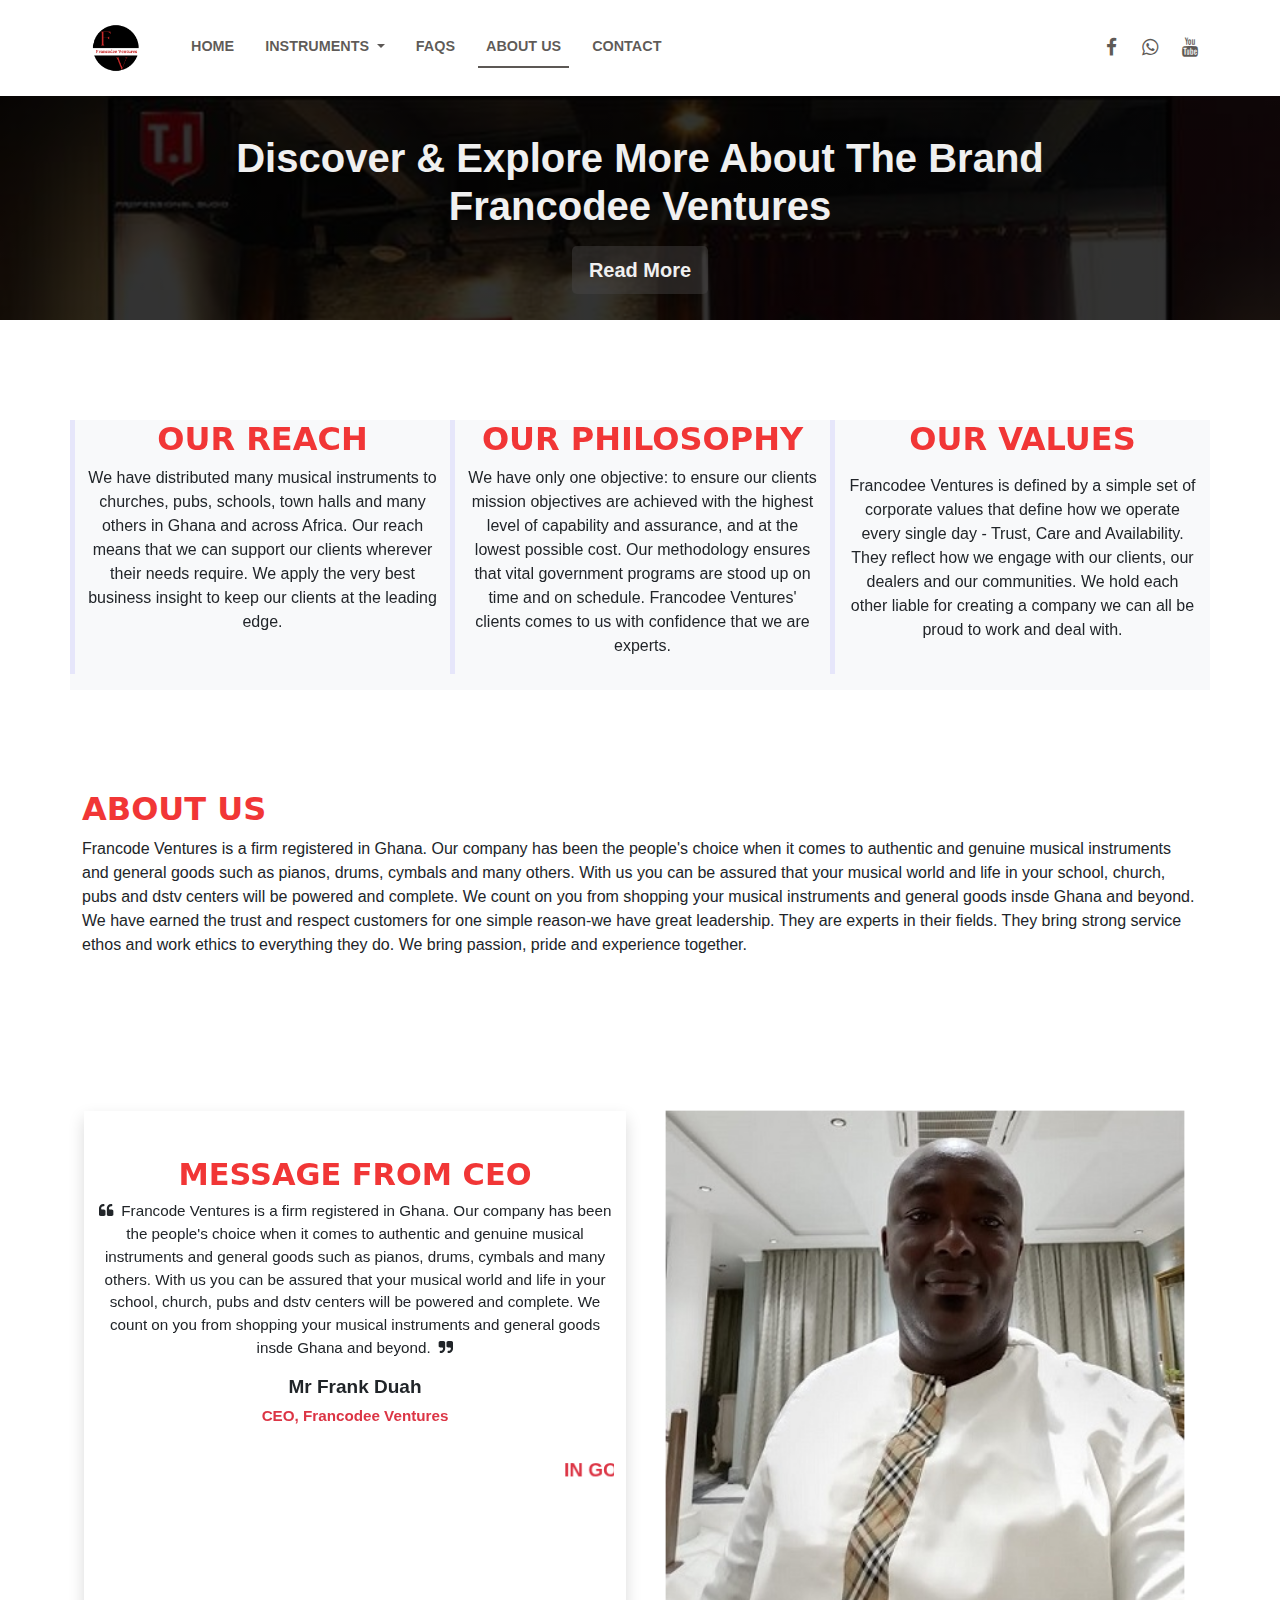
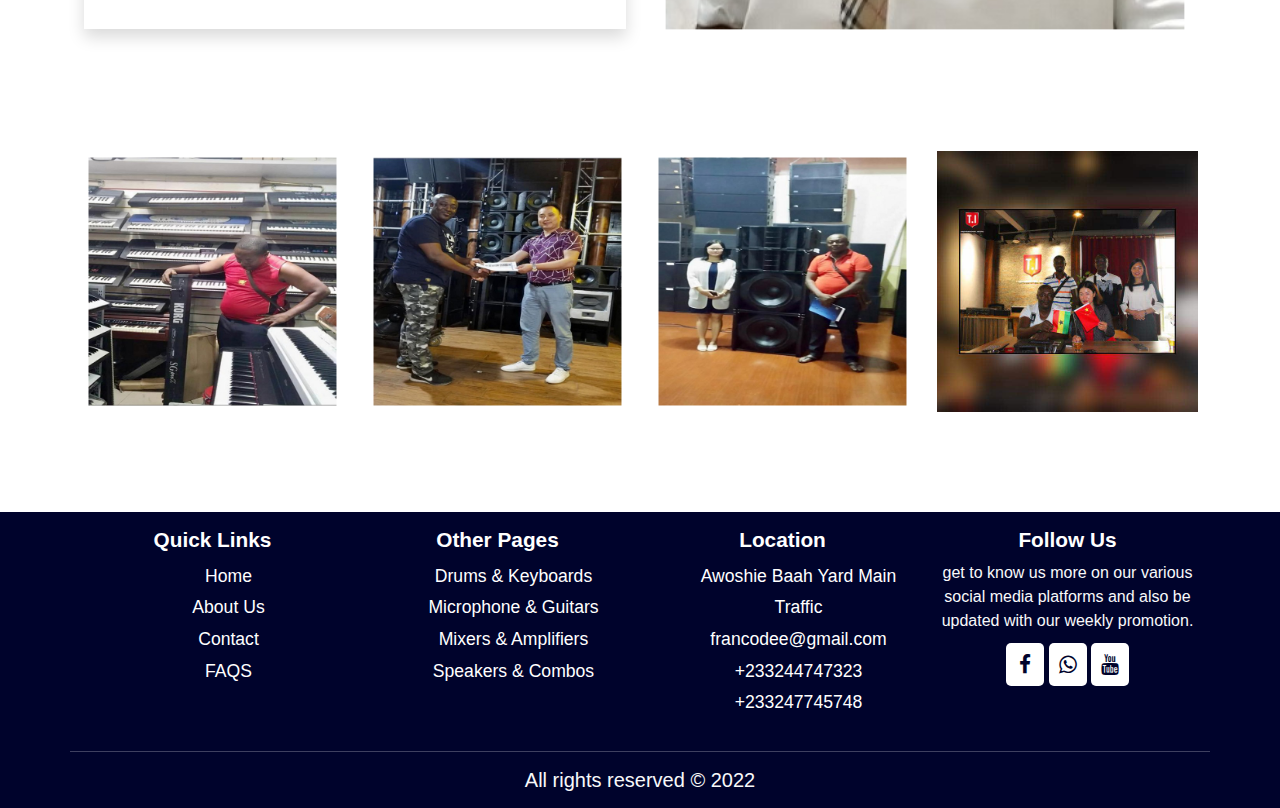
==== commit ebc6e552: "final commit" ====
--- a/about.html
+++ b/about.html
@@ -18,7 +18,7 @@
     <body>
       <nav class="navbar navbar-expand-lg navbar-light fixed-top" id="navbar-design">
         <div class="container" style="margin-top: 0">
-          <a class="navbar-brand" href="index.html"><img src="assets/images/c.png" class="img-fluid rounded-pill" style="width: 100px; height: 100px"></a>
+          <a class="navbar-brand" href="index.html"><img src="assets/images/c.png" class="img-fluid rounded-pill" style="width: 70px; height: 70px"></a>
           <button type="button" class="navbar-toggler bg-light" data-bs-target="#navbarSupportedContent"
             data-bs-toggle="collapse" aria-label="Toggle Navigation" aria-expanded="false">
             <span class="navbar-toggler-icon"></span>
@@ -44,10 +44,9 @@
             </ul>
             <ul class="navbar-nav ms-auto">
               <div class="social-media-icons">
-                <a class="text-decoration-none" href="https://www.facebook.com"><i class="fa fa-facebook"></i></a>
-                <a class="text-decoration-none" href="https://www.facebook.com"><i class="fa fa-whatsapp"></i></a>
-                <a class="text-decoration-none" href="https://www.facebook.com"><i class="fa fa-twitter"></i></a>
-                <a class="text-decoration-none" href="https://www.facebook.com"><i class="fa fa-youtube"></i></a>
+                <a class="text-decoration-none" href="https://www.facebook.com/profile.php?id=100088147811555" target="_blank"><i class="fa fa-facebook"></i></a>
+                <a class="text-decoration-none" href="https://www.whatsapp.com" target="_blank"><i class="fa fa-whatsapp"></i></a>
+                <a class="text-decoration-none" href="https://www.youtube.com/channel/UCaLZDee0NeKYN0jxC21SEDg" target="_blank"><i class="fa fa-youtube"></i></a>
               </div>
             </ul>
           </div>
@@ -153,10 +152,9 @@
           <div class="col-xs-12 col-sm-12 col-md-6 col-lg-3 text-center">
             <h4 class="mt-3">Follow Us</h4>
             <p class="text-light">get to know us more on our various social media platforms and also be updated with our weekly promotion.</p>
-              <a href="#" class="footer-facebook"><i class="fa fa-facebook"></i></a>
-              <a href="#" class="footer-icons"><i class="fa fa-twitter"></i></a>
-              <a href="#" class="footer-icons"><i class="fa fa-whatsapp"></i></a>
-              <a href="#" class="footer-icons"><i class="fa fa-youtube"></i></a>
+              <a href="https://www.facebook.com/profile.php?id=100088147811555" target="_blank" class="footer-facebook"><i class="fa fa-facebook"></i></a>
+              <a href="https://www.whatsapp.com" class="footer-icons" target="_blank"><i class="fa fa-whatsapp"></i></a>
+              <a href="https://www.youtube.com/channel/UCaLZDee0NeKYN0jxC21SEDg" target="_blank"  class="footer-icons"><i class="fa fa-youtube"></i></a>
           </div>
           <hr class="bg-light mt-3">
           <div class="col-12 text-center text-light">
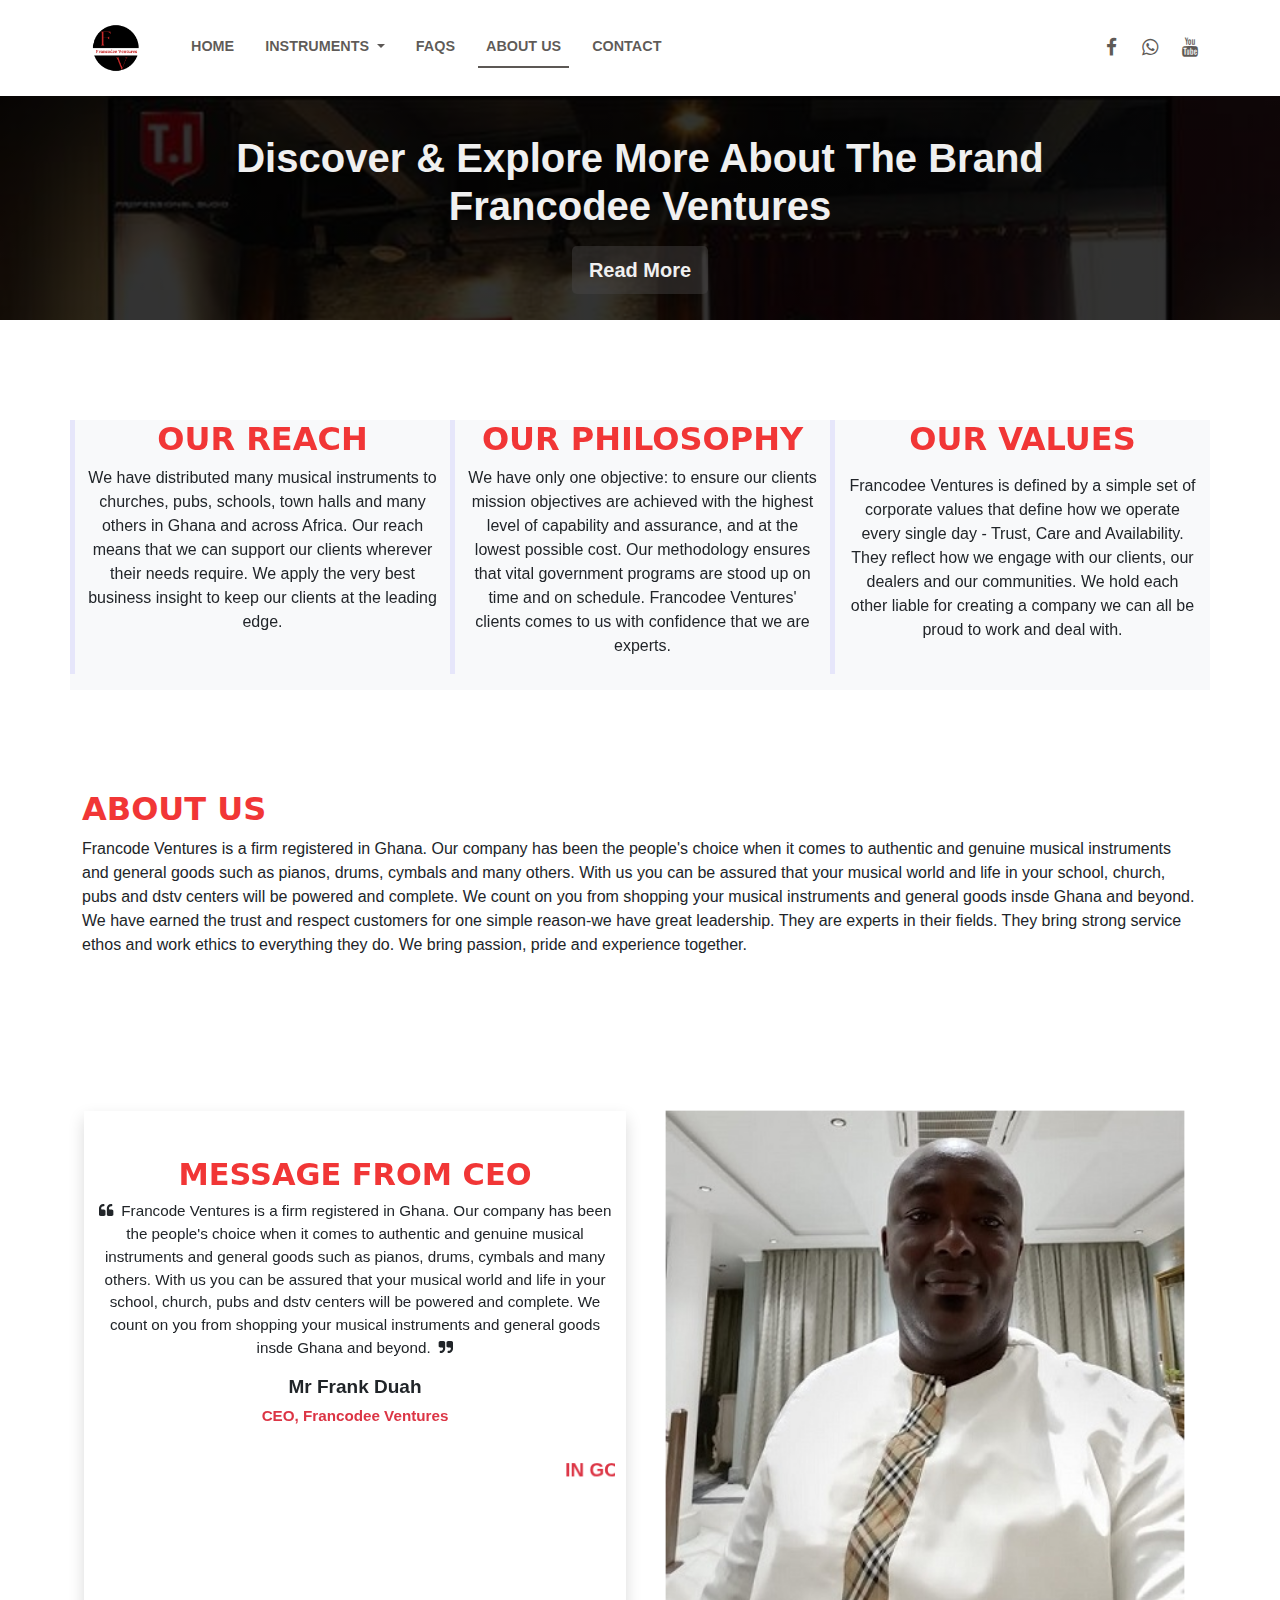
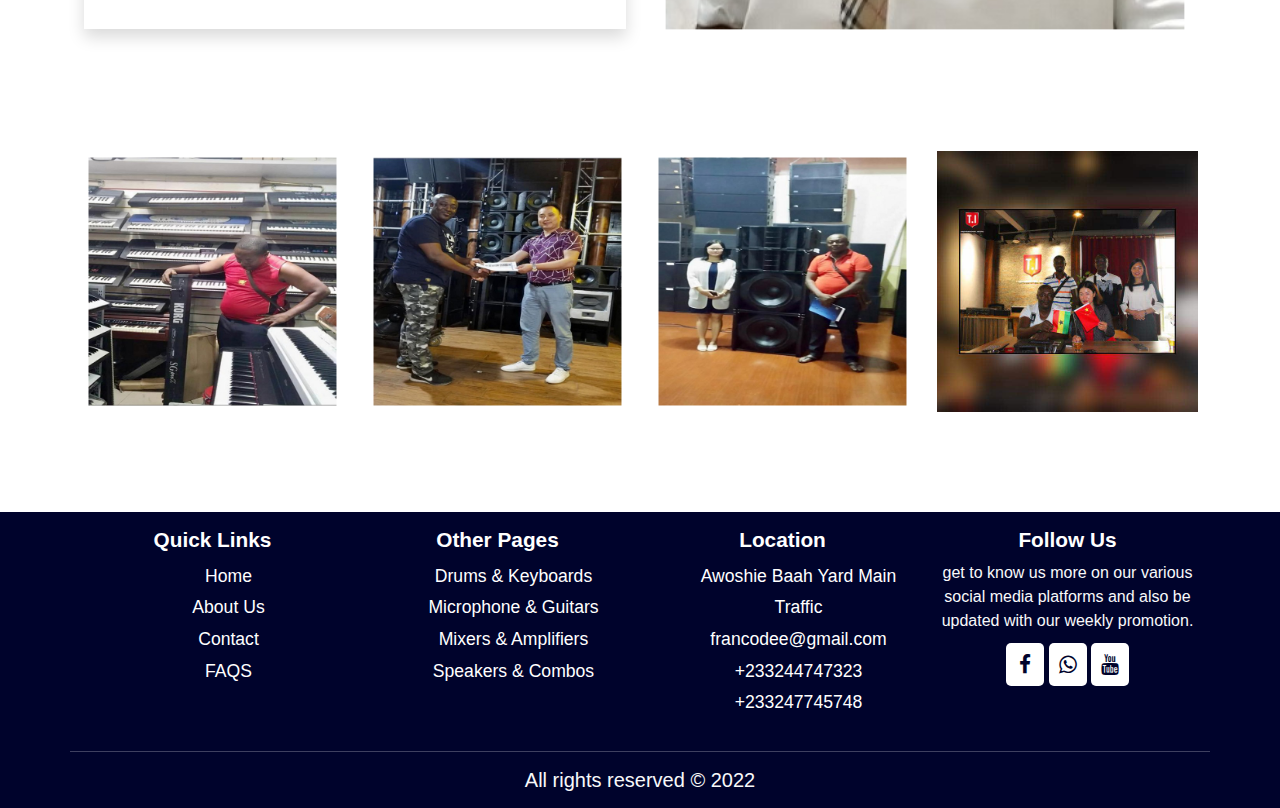
==== commit a46caafd: "final commit" ====
--- a/about.html
+++ b/about.html
@@ -45,7 +45,7 @@
             <ul class="navbar-nav ms-auto">
               <div class="social-media-icons">
                 <a class="text-decoration-none" href="https://www.facebook.com/profile.php?id=100088147811555" target="_blank"><i class="fa fa-facebook"></i></a>
-                <a class="text-decoration-none" href="https://www.whatsapp.com" target="_blank"><i class="fa fa-whatsapp"></i></a>
+                <a class="text-decoration-none" href="http:wa.me/+233244747327" target="_blank"><i class="fa fa-whatsapp"></i></a>
                 <a class="text-decoration-none" href="https://www.youtube.com/channel/UCaLZDee0NeKYN0jxC21SEDg" target="_blank"><i class="fa fa-youtube"></i></a>
               </div>
             </ul>
@@ -153,7 +153,7 @@
             <h4 class="mt-3">Follow Us</h4>
             <p class="text-light">get to know us more on our various social media platforms and also be updated with our weekly promotion.</p>
               <a href="https://www.facebook.com/profile.php?id=100088147811555" target="_blank" class="footer-facebook"><i class="fa fa-facebook"></i></a>
-              <a href="https://www.whatsapp.com" class="footer-icons" target="_blank"><i class="fa fa-whatsapp"></i></a>
+              <a href="http:wa.me/+233244747327" class="footer-icons" target="_blank"><i class="fa fa-whatsapp"></i></a>
               <a href="https://www.youtube.com/channel/UCaLZDee0NeKYN0jxC21SEDg" target="_blank"  class="footer-icons"><i class="fa fa-youtube"></i></a>
           </div>
           <hr class="bg-light mt-3">
